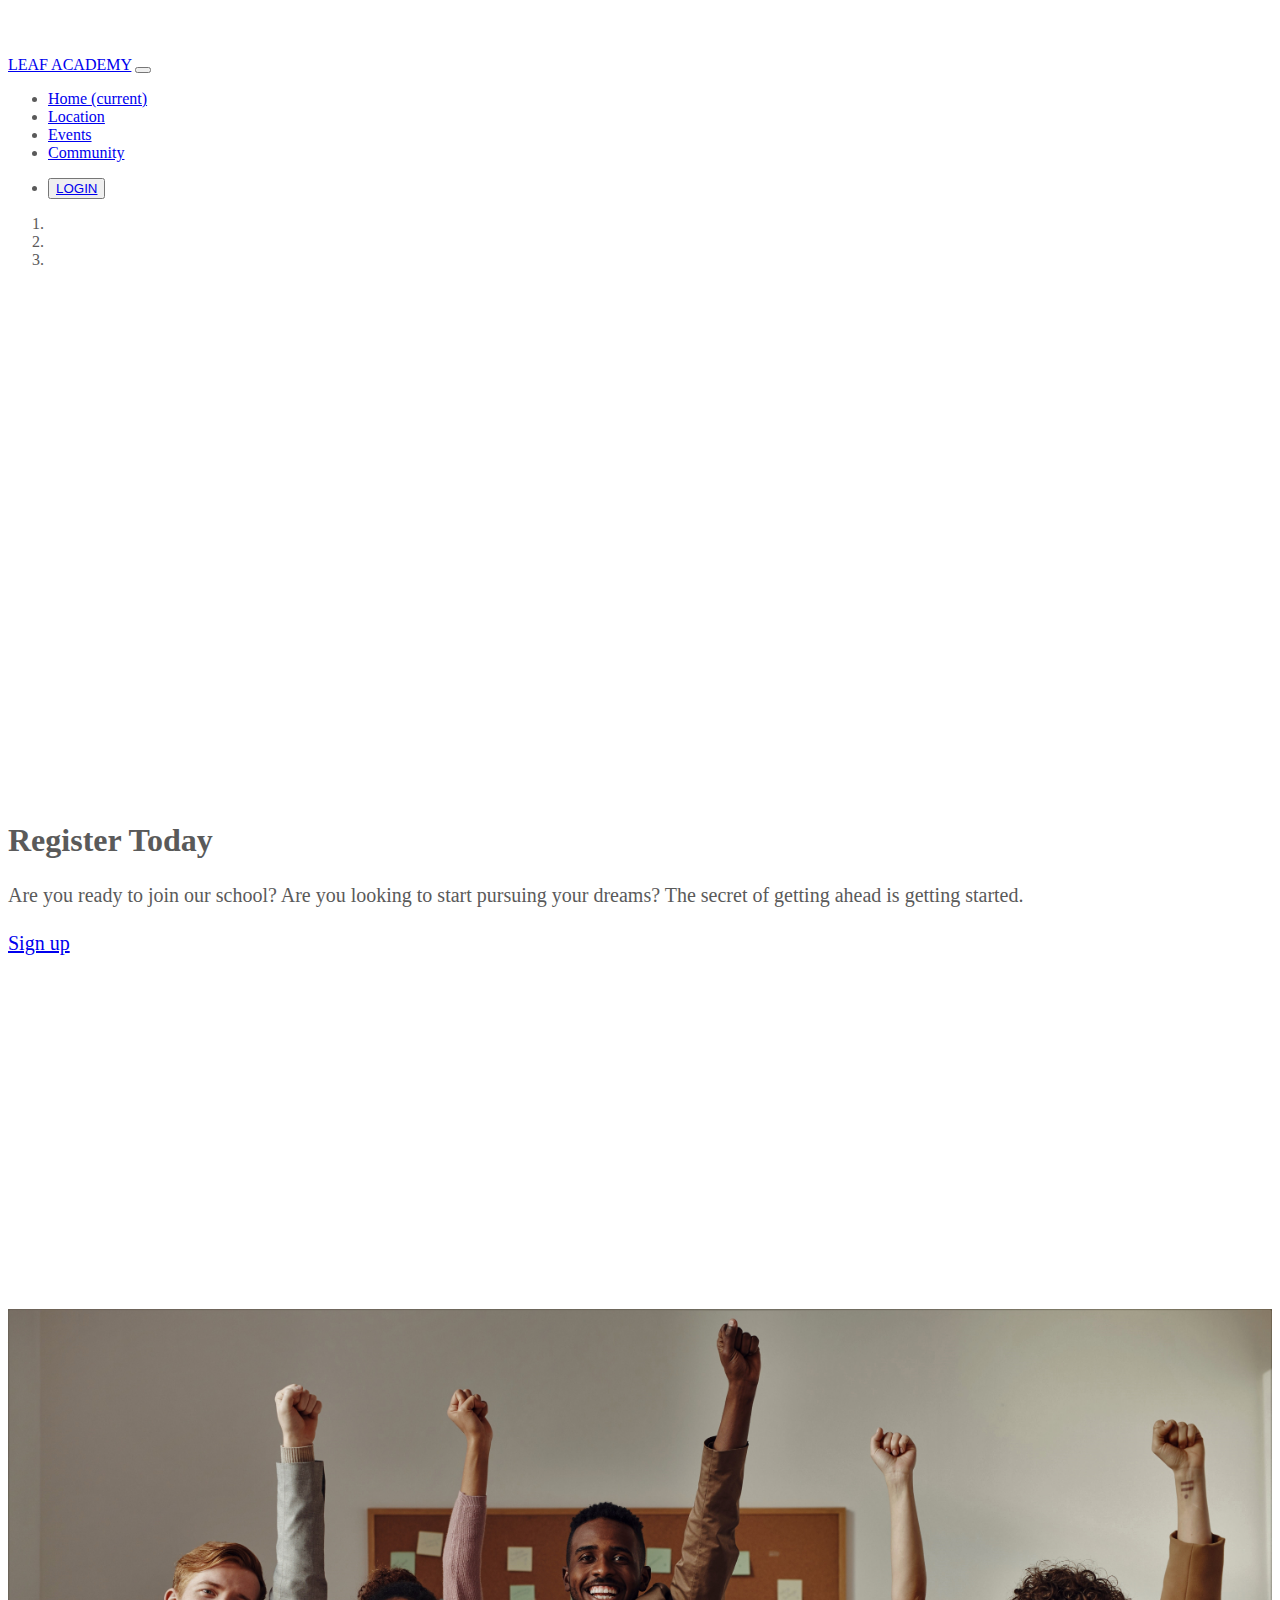
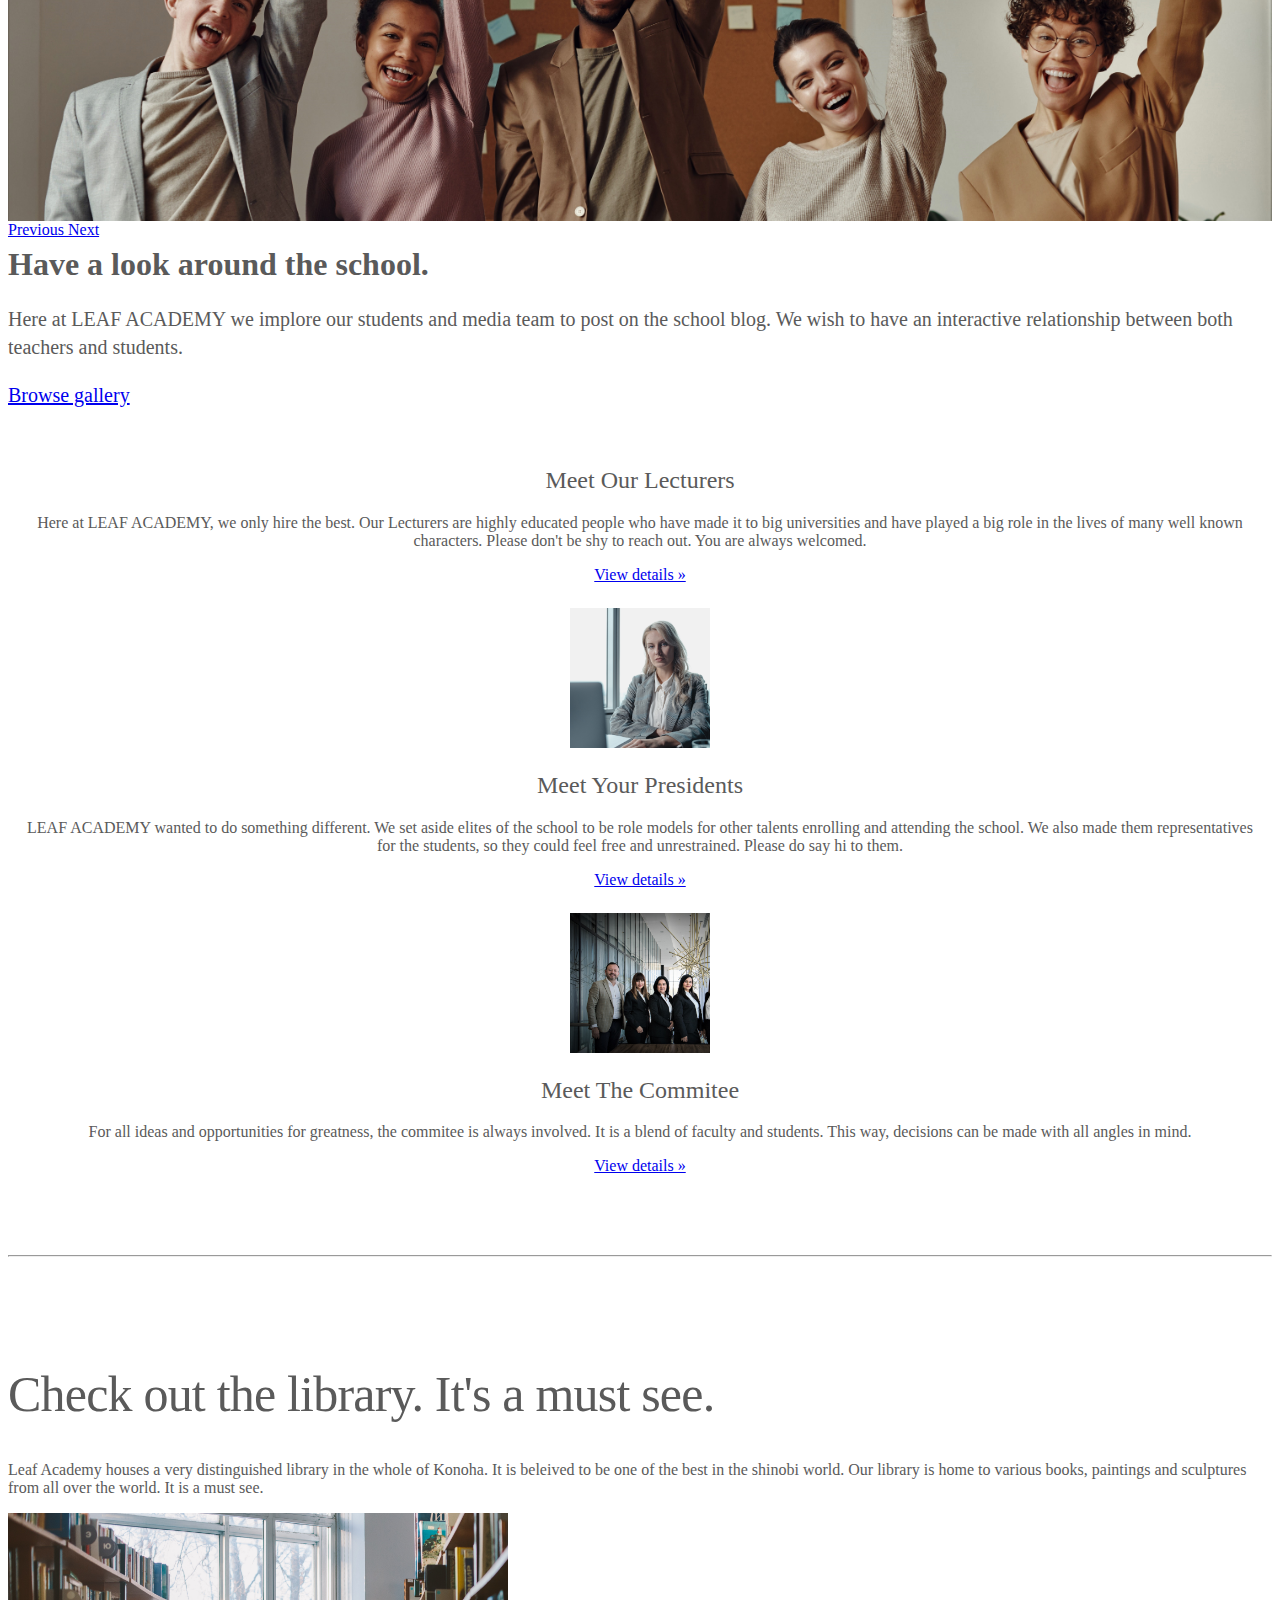
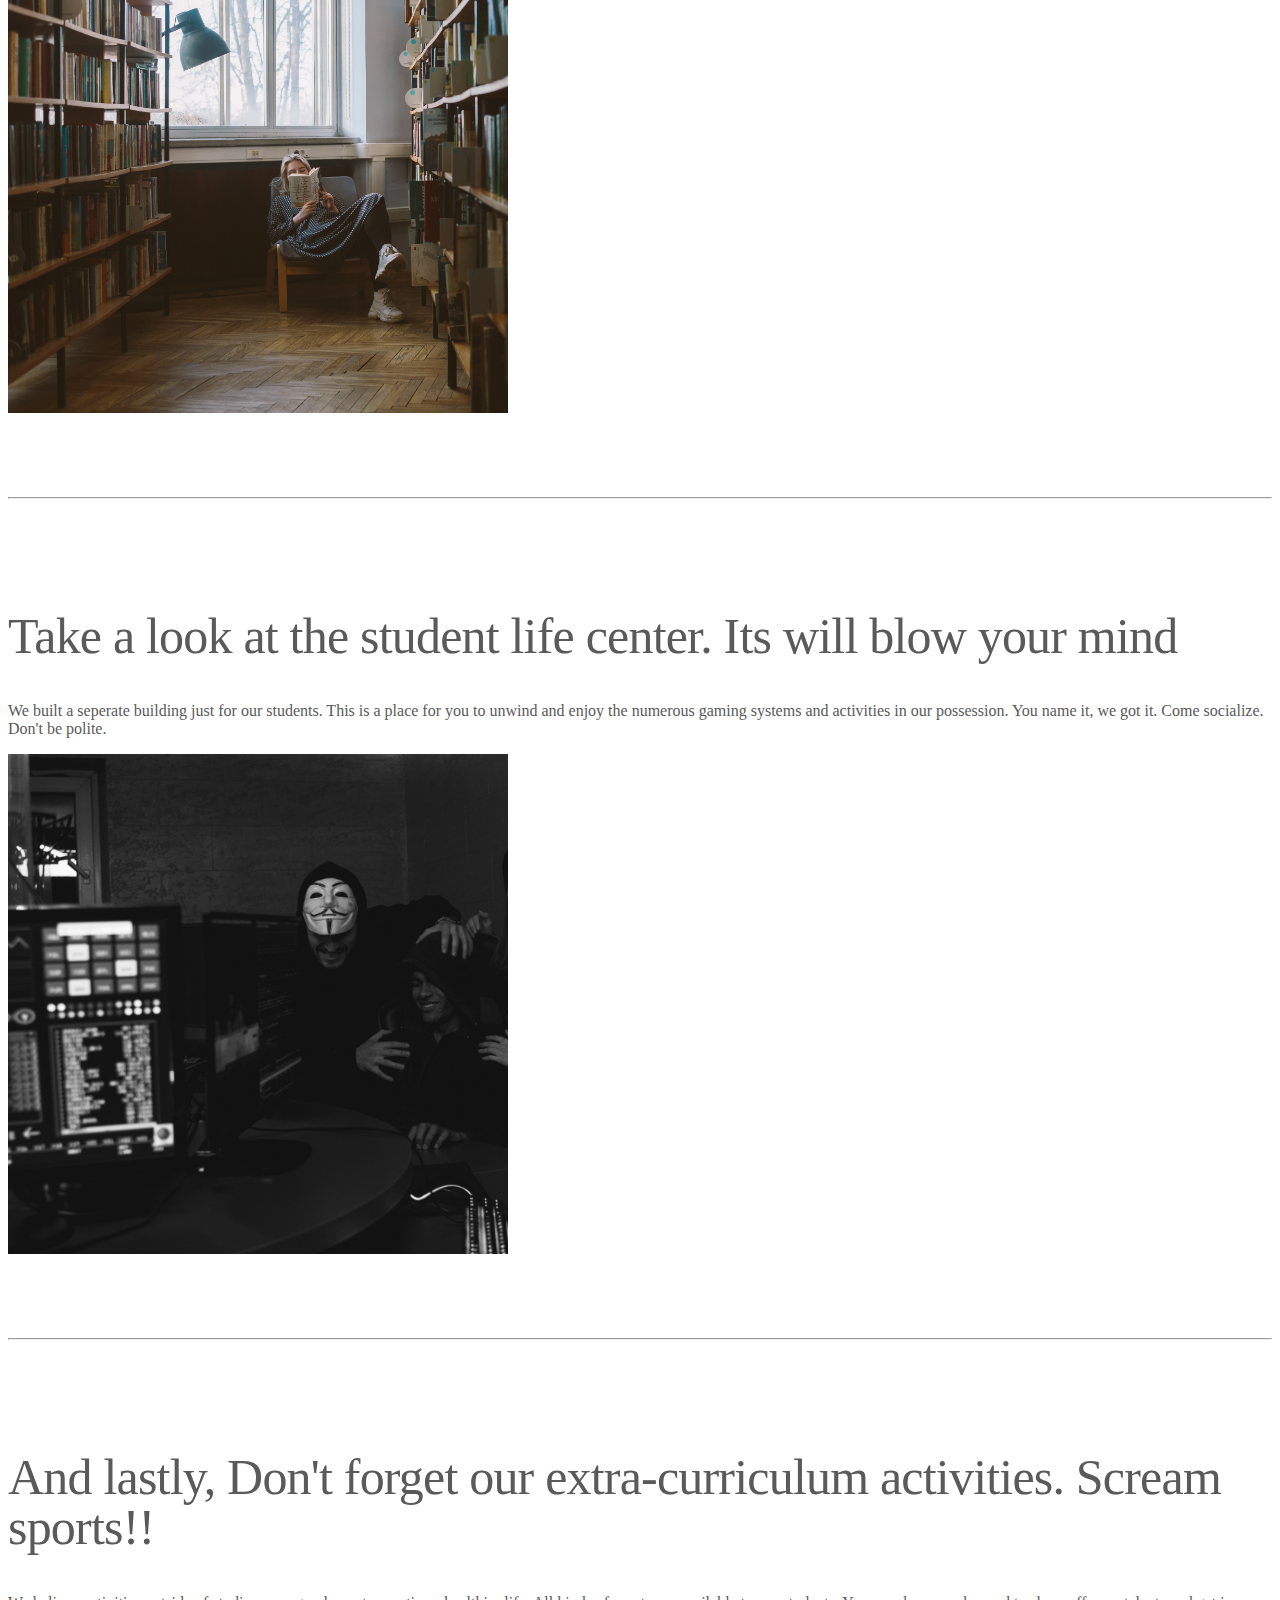
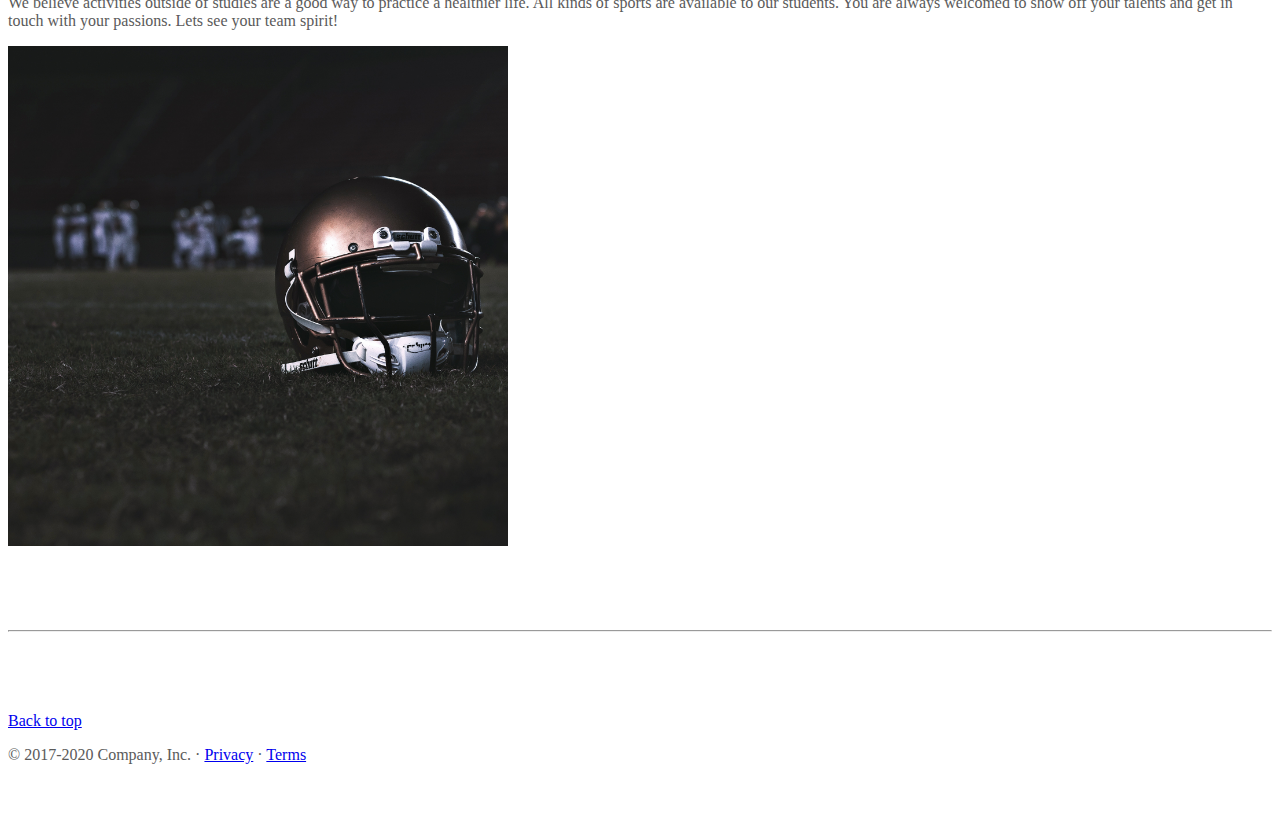
==== index.html @ 2ed939b2 "All files and folders" ====
<!doctype html>
<html lang="en">
  <head>
    <meta charset="utf-8">
    <meta name="viewport" content="width=device-width, initial-scale=1, shrink-to-fit=no">
    <meta name="description" content="">
    <meta name="author" content="Mark Otto, Jacob Thornton, and Bootstrap contributors">
    <meta name="generator" content="Jekyll v4.1.1">
    <title>LEAF ACADEMY</title>

    <link rel="canonical" href="https://getbootstrap.com/docs/4.5/examples/carousel/">

    <!-- Bootstrap core CSS -->
<link href="../assets/dist/css/bootstrap.min.css" rel="stylesheet">

    <style>

      @media (min-width: 768px) {
        .bd-placeholder-img-lg {
          font-size: 3.5rem;
        }
      }
    </style>
    <!-- Custom styles for this template -->
    <link href="carousel.css" rel="stylesheet">
  </head>
  <body>
    <header>
  <nav class="navbar navbar-expand-md navbar-dark fixed-top bg-dark">
    <a class="navbar-brand" href="#">LEAF ACADEMY</a>
    <button class="navbar-toggler" type="button" data-toggle="collapse" data-target="#navbarCollapse" aria-controls="navbarCollapse" aria-expanded="false" aria-label="Toggle navigation">
      <span class="navbar-toggler-icon"></span>
    </button>
    <div class="collapse navbar-collapse" id="navbarCollapse">
      <ul class="navbar-nav mr-auto">
        <li class="nav-item active">
          <a class="nav-link" href="#">Home <span class="sr-only">(current)</span></a>
        </li>
        <li class="nav-item">
          <a class="nav-link" href="#">Location</a>
        </li>
        <li class="nav-item">
          <a class="nav-link" href="#" >Events</a>
        </li>
        <li class="nav-item">
          <a class="nav-link" href="#" >Community</a>
        </li>
      </ul>
      
      <div class="col-sm-7"></div>

      <ul class="navbar-nav ml-auto ">
        <li class="nav-item">
          <button class="btn btn-sm btn-success" type="button"><a class="btn btn-sm" role="button" href="login/login.html">LOGIN</a></button>
        </li>
      </ul>


    </div>
  </nav>
</header>

<main role="main">

  <div id="myCarousel" class="carousel slide" data-ride="carousel">
    <ol class="carousel-indicators">
      <li data-target="#myCarousel" data-slide-to="0" class="active"></li>
      <li data-target="#myCarousel" data-slide-to="1"></li>
      <li data-target="#myCarousel" data-slide-to="2"></li>
    </ol>
    <div  class="carousel-inner">
      <div class="carousel-item active">
        <svg class="carousel-item-1" width="100%" height="100%" xmlns="http://www.w3.org/2000/svg" preserveAspectRatio="xMidYMid slice" focusable="false" role="img"></svg>
        <div class="container">
          <div  class="carousel-caption text-left">
            <h1>Register Today</h1>
            <p>Are you ready to join our school? Are you looking to start pursuing your dreams? The secret of getting ahead is getting started. </p>
            <p><a class="btn btn-lg btn-primary" href="../college/register/register.php" role="button">Sign up </a></p>
          </div>
        </div>
      </div>
      <div class="carousel-item">
        <svg class="carousel-item-2" width="100%" height="100%" xmlns="http://www.w3.org/2000/svg" preserveAspectRatio="xMidYMid slice" focusable="false" role="img"></svg>
        <div class="container">
          <div class="carousel-caption">
            <h1>Want To Know More?</h1>
            <p>Our school is based on trust and easily accessible information. We are happy give clarity on anything that you find elusive.</p>
            <p><a class="btn btn-lg btn-primary" href="#" role="button">Learn more</a></p>
          </div>
        </div>
      </div>
      <div class="carousel-item">
        <svg class="carousel-item-3" width="100%" height="100%" xmlns="http://www.w3.org/2000/svg" preserveAspectRatio="xMidYMid slice" focusable="false" role="img"></svg>
        <div class="container">
          <div class="carousel-caption text-right">
            <h1>Have a look around the school.</h1>
            <p>Here at LEAF ACADEMY we implore our students and media team to post on the school blog. We wish to have an interactive relationship between both teachers and students.</p>
            <p><a class="btn btn-lg btn-primary" href="#" role="button">Browse gallery</a></p>
          </div>
        </div>
      </div>
    </div>
    <a class="carousel-control-prev" href="#myCarousel" role="button" data-slide="prev">
      <span class="carousel-control-prev-icon" aria-hidden="true"></span>
      <span class="sr-only">Previous</span>
    </a>
    <a class="carousel-control-next" href="#myCarousel" role="button" data-slide="next">
      <span class="carousel-control-next-icon" aria-hidden="true"></span>
      <span class="sr-only">Next</span>
    </a>
  </div>


  <!-- Marketing messaging and featurettes
  ================================================== -->
  <!-- Wrap the rest of the page in another container to center all the content. -->

  <div class="container marketing">

    <!-- Three columns of text below the carousel -->
    <div class="row">
      <div class="col-lg-4">
        <svg id="heading1" class="rounded-circle" width="140" height="140" xmlns="http://www.w3.org/2000/svg" preserveAspectRatio="xMidYMid slice" focusable="false" role="img" aria-label="Placeholder: 140x140"><title>Placeholder</title><text x="50%" y="50%" fill="#777" dy=".3em"></text></svg>
        <h2>Meet Our Lecturers</h2>
        <p>Here at LEAF ACADEMY, we only hire the best. Our Lecturers are highly educated people who have made it to big universities and have played a big role in the lives of many well known characters. Please don't be shy to reach out. You are always welcomed.</p>
        <p><a class="btn btn-secondary" href="#" role="button">View details &raquo;</a></p>
      </div><!-- /.col-lg-4 -->
      <div class="col-lg-4">
        <svg id="heading2" class=" rounded-circle" width="140" height="140" xmlns="http://www.w3.org/2000/svg" preserveAspectRatio="xMidYMid slice" focusable="false" role="img" aria-label="Placeholder: 140x140"><title>Placeholder</title><text x="50%" y="50%" fill="#777" dy=".3em"></text></svg>
        <h2>Meet Your Presidents</h2>
        <p> LEAF ACADEMY wanted to do something different. We set aside elites of the school to be role models for other talents enrolling and attending the school. We also made them representatives for the students, so they could feel free and unrestrained. Please do say hi to them. </p>
        <p><a class="btn btn-secondary" href="#" role="button">View details &raquo;</a></p>
      </div><!-- /.col-lg-4 -->
      <div class="col-lg-4">
        <svg id="heading3" class="bd-placeholder-img rounded-circle" width="140" height="140" xmlns="http://www.w3.org/2000/svg" preserveAspectRatio="xMidYMid slice" focusable="false" role="img" aria-label="Placeholder: 140x140"><title>Placeholder</title><text x="50%" y="50%" fill="#777" dy=".3em"></text></svg>
        <h2>Meet The Commitee</h2>
        <p>For all ideas and opportunities for greatness, the commitee is always involved. It is a blend of faculty and students. This way, decisions can be made with all angles in mind.</p>
        <p><a class="btn btn-secondary" href="#" role="button">View details &raquo;</a></p>
      </div><!-- /.col-lg-4 -->
    </div><!-- /.row -->


    <!-- START THE FEATURETTES -->

    <hr class="featurette-divider">

    <div class="row featurette">
      <div class="col-md-7">
        <h2 class="featurette-heading">Check out the library. <span class="text-muted">It's a must see.</span></h2>
        <p class="lead">Leaf Academy houses a very distinguished library in the whole of Konoha. It is beleived to be one of the best in the shinobi world. Our library is home to various books, paintings and sculptures from all over the world. It is a must see. </p>
      </div>
      <div class="col-md-5">
        <svg id="library" class=" bd-placeholder-img-lg featurette-image img-fluid mx-auto" width="500" height="500" xmlns="http://www.w3.org/2000/svg" preserveAspectRatio="xMidYMid slice" focusable="false" role="img" aria-label="Placeholder: 500x500"><title>Placeholder</title></svg>
      </div>
    </div>

    <hr class="featurette-divider">

    <div class="row featurette">
      <div class="col-md-7 order-md-2">
        <h2 class="featurette-heading">Take a look at the student life center. <span class="text-muted">Its will blow your mind</span></h2>
        <p class="lead">We built a seperate building just for our students. This is a place for you to unwind and enjoy the numerous gaming systems and activities in our possession. You name it, we got it. Come socialize. Don't be polite.</p>
      </div>
      <div class="col-md-5 order-md-1">
        <svg id="gamer" class="bd-placeholder-img-lg featurette-image img-fluid mx-auto" width="500" height="500" xmlns="http://www.w3.org/2000/svg" preserveAspectRatio="xMidYMid slice" focusable="false" role="img" aria-label="Placeholder: 500x500"><title>Placeholder</title></svg>
      </div>
    </div>

    <hr class="featurette-divider">

    <div class="row featurette">
      <div class="col-md-7">
        <h2 class="featurette-heading">And lastly, Don't forget our extra-curriculum activities. <span class="text-muted">Scream sports!!</span></h2>
        <p class="lead">We believe activities outside of studies are a good way to practice a healthier life. All kinds of sports are available to our students. You are always welcomed to show off your talents and get in touch with your passions. Lets see your team spirit!</p>
      </div>
      <div class="col-md-5">
        <svg id="sport" class=" bd-placeholder-img-lg featurette-image img-fluid mx-auto" width="500" height="500" xmlns="http://www.w3.org/2000/svg" preserveAspectRatio="xMidYMid slice" focusable="false" role="img" aria-label="Placeholder: 500x500"><title>Placeholder</title></svg>
      </div>
    </div>

    <hr class="featurette-divider">

    <!-- /END THE FEATURETTES -->

  </div><!-- /.container -->


  <!-- FOOTER -->
  <footer class="container">
    <p class="float-right"><a href="#">Back to top</a></p>
    <p>&copy; 2017-2020 Company, Inc. &middot; <a href="#">Privacy</a> &middot; <a href="#">Terms</a></p>
  </footer>
</main>
<script src="https://code.jquery.com/jquery-3.5.1.slim.min.js" integrity="sha384-DfXdz2htPH0lsSSs5nCTpuj/zy4C+OGpamoFVy38MVBnE+IbbVYUew+OrCXaRkfj" crossorigin="anonymous"></script>
      <script>window.jQuery || document.write('<script src="../assets/js/vendor/jquery.slim.min.js"><\/script>')</script><script src="../assets/dist/js/bootstrap.bundle.min.js"></script>
</html>
---- carousel.css ----
/* GLOBAL STYLES
-------------------------------------------------- */
/* Padding below the footer and lighter body text */

body {
  padding-top: 3rem;
  padding-bottom: 3rem;
  color: #5a5a5a;
}



/* CUSTOMIZE THE CAROUSEL
-------------------------------------------------- */

/* Carousel base class */
.carousel {
  margin-bottom: 4rem;
}
/* Since positioning the image, we need to help out the caption */
.carousel-caption {
  bottom: 3rem;
  z-index: 10;
}

/* Declare heights because of positioning of img element */
.carousel-item {
  height: 32rem;
}
.carousel-item > img {
  position: absolute;
  top: 0;
  left: 0;
  min-width: 100%;
  height: 32rem;
}

.carousel-item-1{
    background-image: url(../college/images/school1.jpg);
    background-size: cover;
    font-size: 1.125rem;
    text-anchor: middle;
    -webkit-user-select: none;
    -moz-user-select: none;
    -ms-user-select: none;
    user-select: none;
    max-width: 100%;
    max-height: 100%;
}

.carousel-item-2{
  background-image: url(images/library1.jpg);
  background-size: cover;
  font-size: 1.125rem;
  text-anchor: middle;
  -webkit-user-select: none;
  -moz-user-select: none;
  -ms-user-select: none;
  user-select: none;
}

.carousel-item-3{
  background-image: url(images/group1.jpg);
  background-size: cover;
  font-size: 1.125rem;
  text-anchor: middle;
  -webkit-user-select: none;
  -moz-user-select: none;
  -ms-user-select: none;
  user-select: none;
}

#heading1{
  background-image: url(images/teacher1.jpg);
  background-size: cover;
}

#heading2{
  background-image: url(images/leader1.jpg);
  background-size: cover;
}

#heading3{
  background-image: url(images/commitee1.jpg);
  background-size: cover;
}

#library{
  background-image: url(images/library2.jpg);
  background-size: cover;
  font-size: 1.125rem;
  text-anchor: middle;
  -webkit-user-select: none;
  -moz-user-select: none;
  -ms-user-select: none;
  user-select: none;
}

#gamer{
  background-image: url(images/gamer1.jpg);
  background-size: cover;
  font-size: 1.125rem;
  text-anchor: middle;
  -webkit-user-select: none;
  -moz-user-select: none;
  -ms-user-select: none;
  user-select: none;
}

#sport{
  background-image: url(images/sports1.jpg);
  background-size: cover;
  font-size: 1.125rem;
  text-anchor: middle;
  -webkit-user-select: none;
  -moz-user-select: none;
  -ms-user-select: none;
  user-select: none;
}

#number{
  font: bold;
}




/* MARKETING CONTENT
-------------------------------------------------- */

/* Center align the text within the three columns below the carousel */
.marketing .col-lg-4 {
  margin-bottom: 1.5rem;
  text-align: center;
}
.marketing h2 {
  font-weight: 400;
}
.marketing .col-lg-4 p {
  margin-right: .75rem;
  margin-left: .75rem;
}


/* Featurettes
------------------------- */

.featurette-divider {
  margin: 5rem 0; /* Space out the Bootstrap <hr> more */
}

/* Thin out the marketing headings */
.featurette-heading {
  font-weight: 300;
  line-height: 1;
  letter-spacing: -.05rem;
}



/* RESPONSIVE CSS
-------------------------------------------------- */

@media (min-width: 40em) {
  /* Bump up size of carousel content */
  .carousel-caption p {
    margin-bottom: 1.25rem;
    font-size: 1.25rem;
    line-height: 1.4;
  }

  .featurette-heading {
    font-size: 50px;
  }
}

@media (min-width: 62em) {
  .featurette-heading {
    margin-top: 7rem;
  }
}
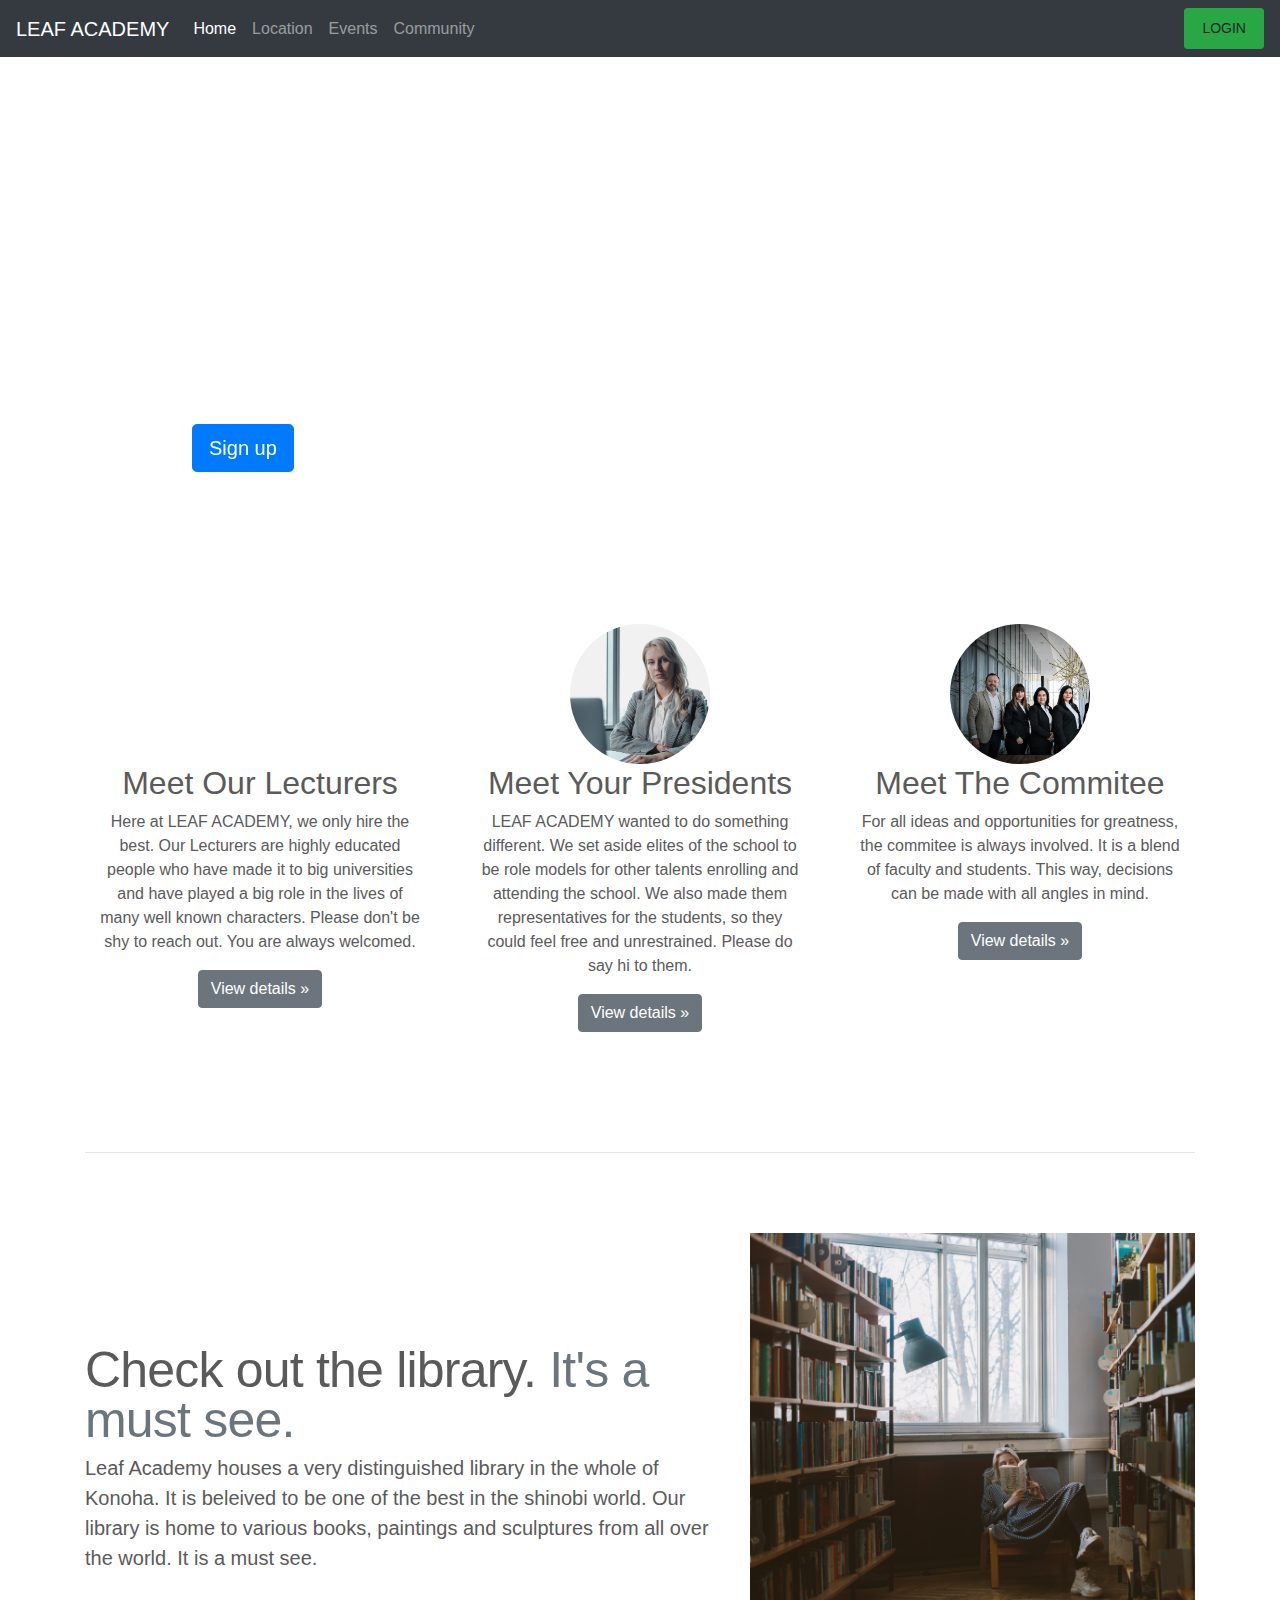
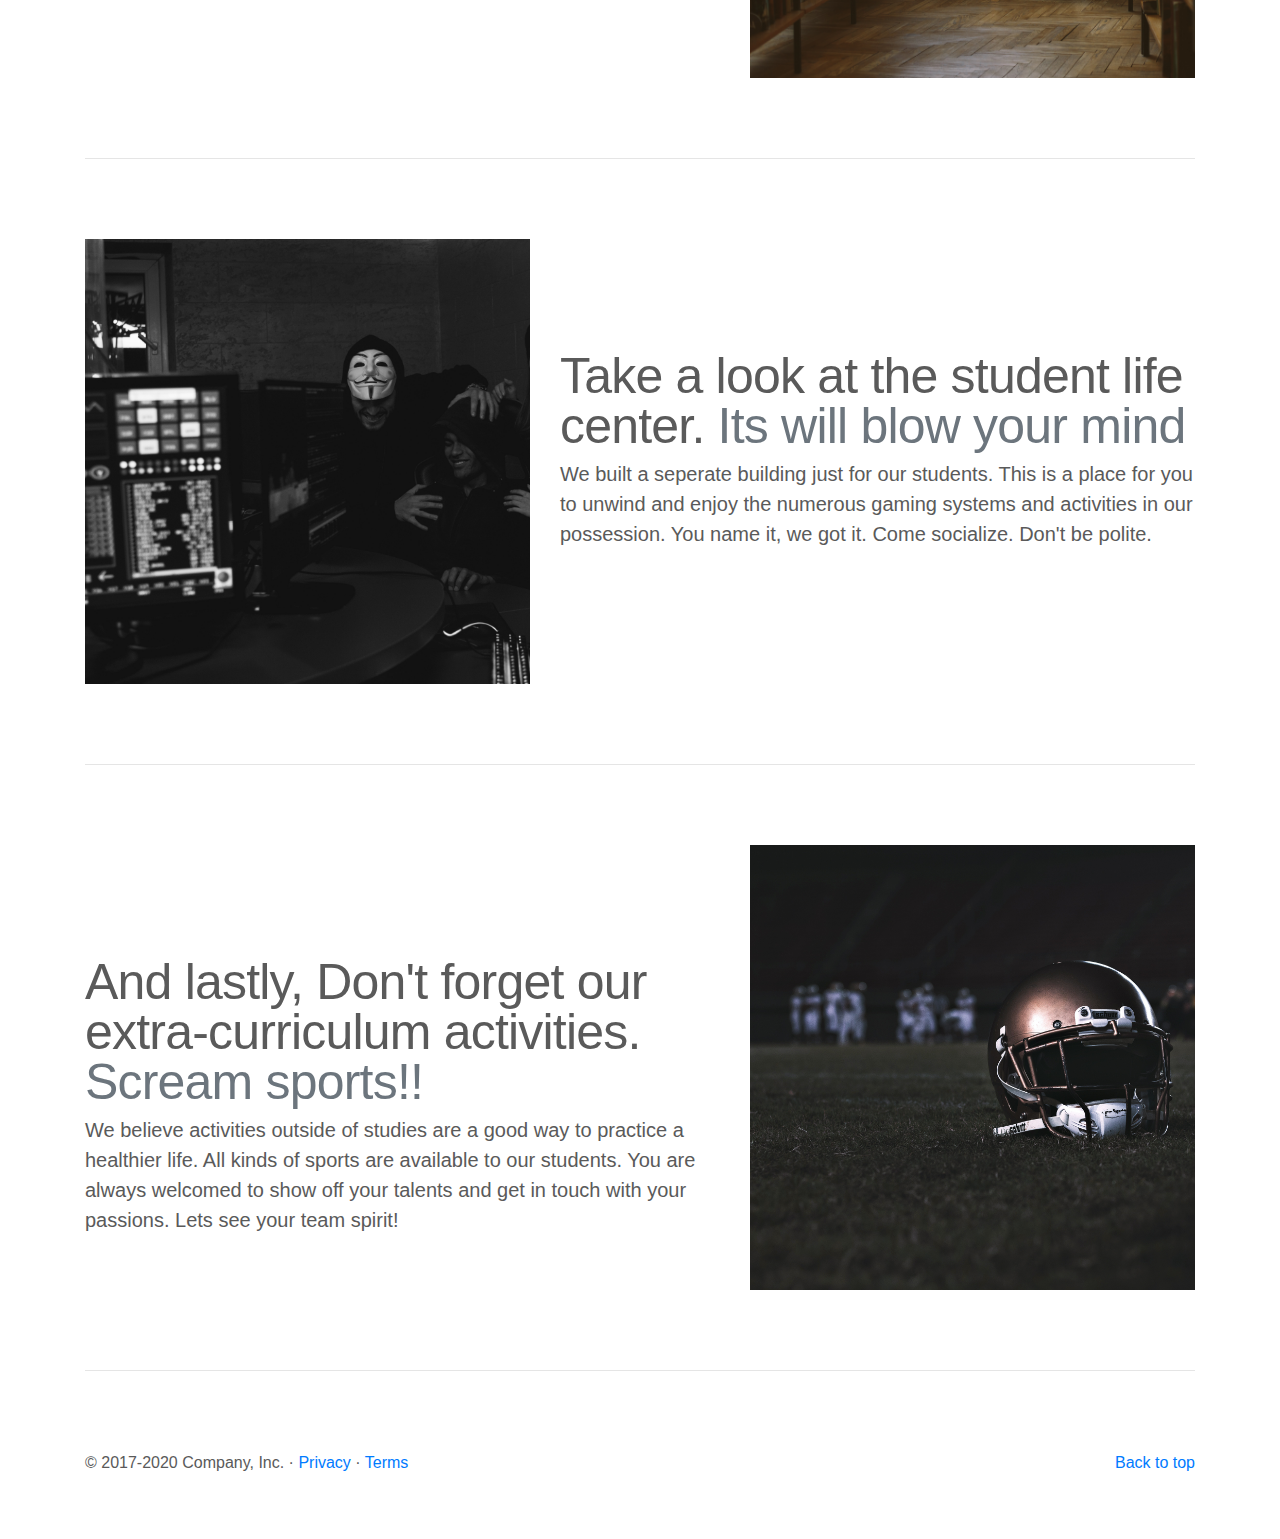
==== commit b9d66cad: "Update index.html" ====
--- a/index.html
+++ b/index.html
@@ -11,7 +11,7 @@
     <link rel="canonical" href="https://getbootstrap.com/docs/4.5/examples/carousel/">
 
     <!-- Bootstrap core CSS -->
-<link href="../assets/dist/css/bootstrap.min.css" rel="stylesheet">
+<link rel="stylesheet" href="https://cdn.jsdelivr.net/npm/bootstrap@4.3.1/dist/css/bootstrap.min.css" integrity="sha384-ggOyR0iXCbMQv3Xipma34MD+dH/1fQ784/j6cY/iJTQUOhcWr7x9JvoRxT2MZw1T" crossorigin="anonymous">
 
     <style>
 
